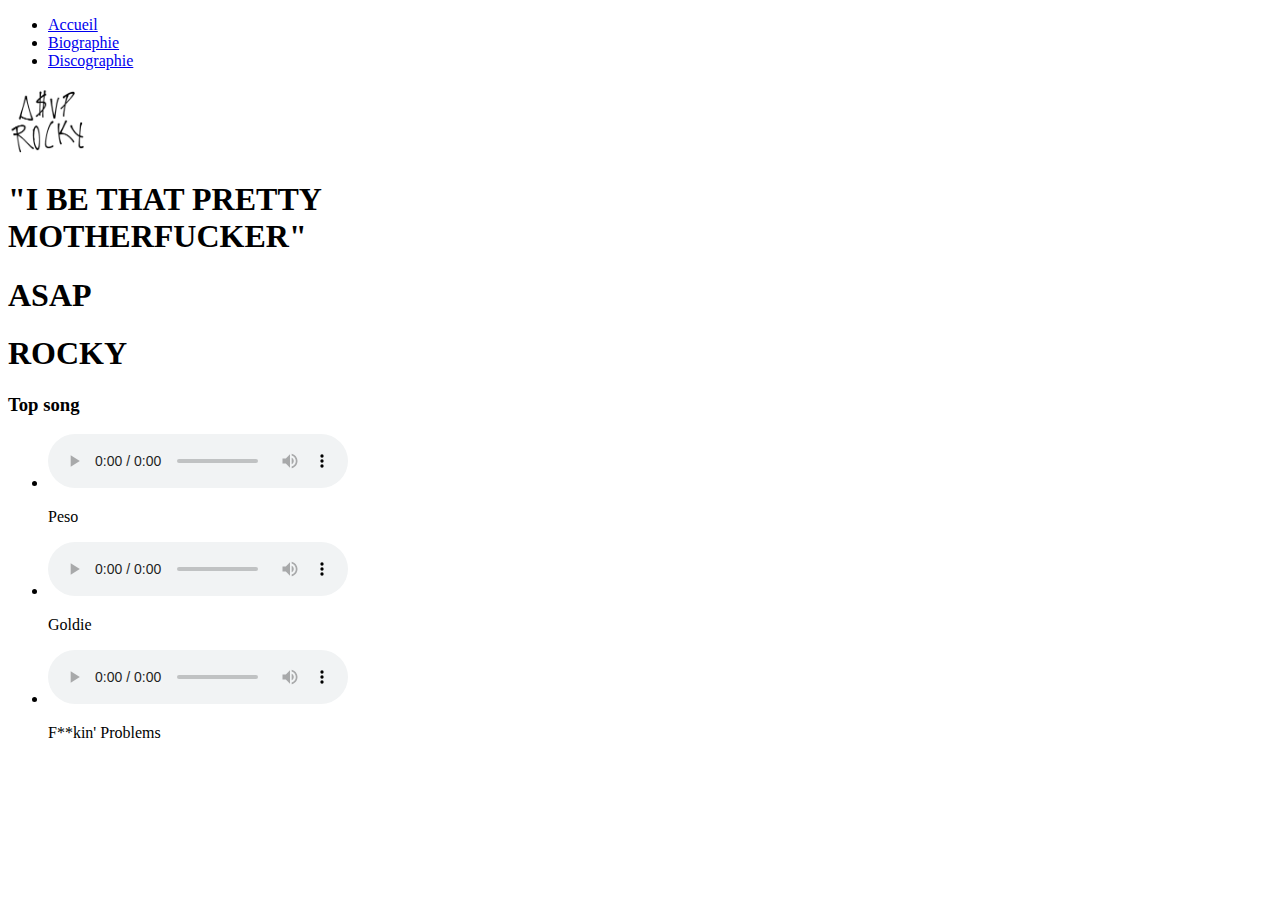
==== index.html @ d8079d64 "Add files via upload" ====
<!DOCTYPE html>
<html lang="en">
<head>
    <meta charset="UTF-8">
    <meta name="viewport" content="width=device-width, initial-scale=1.0">
    <link rel="stylesheet" href="../CSS/style.css" media="all">
    <link rel="stylesheet" type="text/css" href="//fonts.googleapis.com/css?family=Allerta+Stencil" />
    <link rel="icon" href="../Image/A$VP_ROCKY_white.png">
    <title>ASAP Rocky</title>
</head>
<body class="Acceuil">
    <header class="menu">
        <nav>
            <ul>
                <li><a href="#">Accueil</a></li>
                <li><a href="biographie.html">Biographie</a></li>
                <li><a href="discographie.html">Discographie</a></li>
            </ul>
        </nav>
        <a class="logo" href="index.html">
            <img src="../Image/A$VP_ROCKY_black.png" width="80px" height="70px" alt="Logo ASAP ROCKY">
            </a>
    </header>
    <div class="flex-container">
        <div class="text-left">
            <h1 class="quote">"I BE THAT PRETTY<br>
                MOTHERFUCKER"</h1>
        </div>
        <div class="text-right">
            <h1 class="ASAP">ASAP</h1>
        </div>
        <div class="text-below">
            <h1 class="ROCKY">ROCKY</h1>
        </div>
      </div>
      <div class="top-song">
        <h3>Top song</h3>
        <ul>
          <li>
            <audio controls><source src="lien_vers_chanson1.mp3" type="audio/mpeg"></audio>
            <p>Peso</p>
          </li>
          <li>
            <audio controls><source src="lien_vers_chanson2.mp3" type="audio/mpeg"></audio>
            <p>Goldie</p>
          </li>
          <li>
            <audio controls><source src="lien_vers_chanson3.mp3" type="audio/mpeg"></audio>
            <p>F**kin' Problems</p>
          </li>
        </ul>
      </div>
    <main>
       
    </main>
</body>
</html>
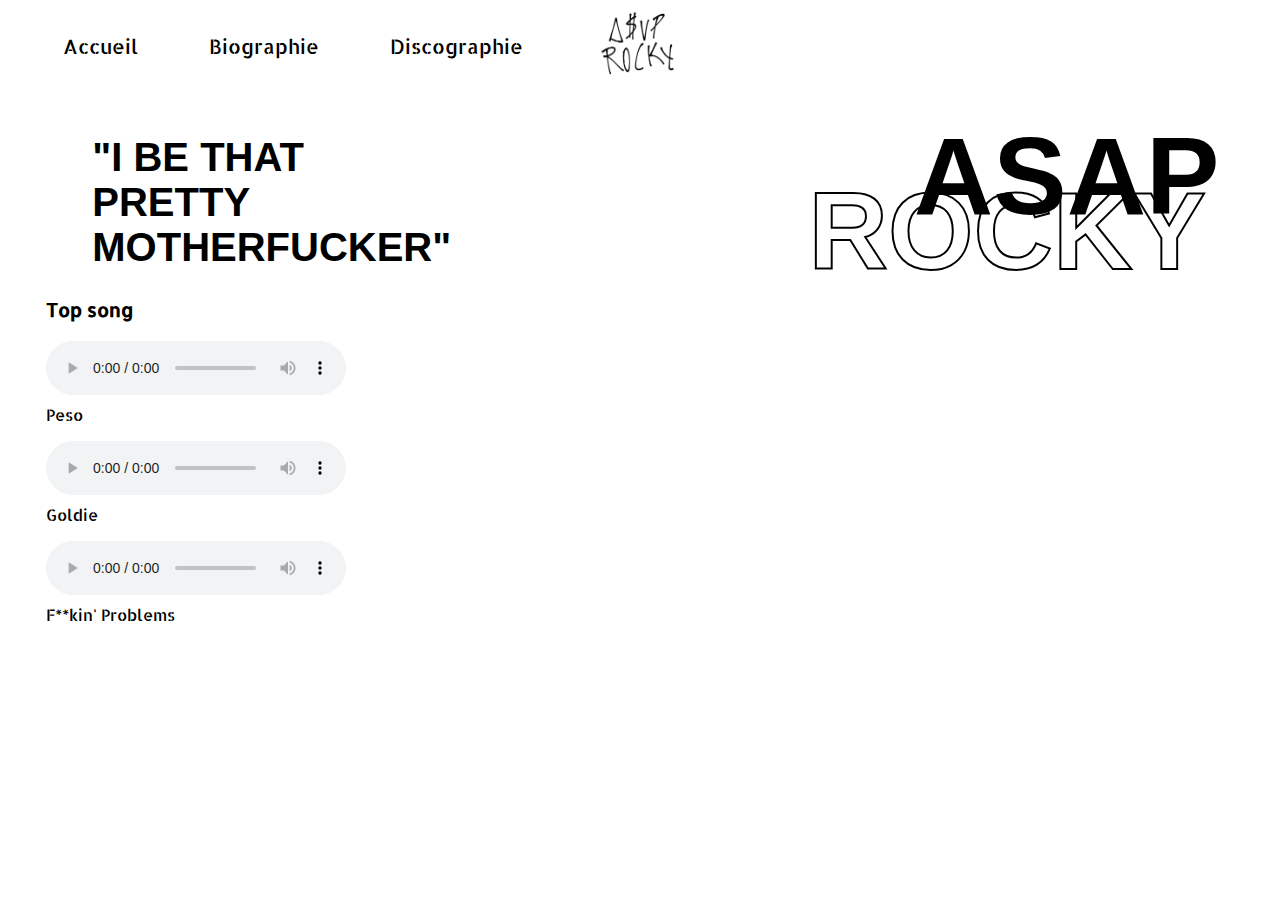
==== commit 1d1eb0f9: "Update index.html" ====
--- a/index.html
+++ b/index.html
@@ -3,9 +3,9 @@
 <head>
     <meta charset="UTF-8">
     <meta name="viewport" content="width=device-width, initial-scale=1.0">
-    <link rel="stylesheet" href="../CSS/style.css" media="all">
+    <link rel="stylesheet" href="../style.css" media="all">
     <link rel="stylesheet" type="text/css" href="//fonts.googleapis.com/css?family=Allerta+Stencil" />
-    <link rel="icon" href="../Image/A$VP_ROCKY_white.png">
+    <link rel="icon" href="../A$VP_ROCKY_white.png">
     <title>ASAP Rocky</title>
 </head>
 <body class="Acceuil">
@@ -18,7 +18,7 @@
             </ul>
         </nav>
         <a class="logo" href="index.html">
-            <img src="../Image/A$VP_ROCKY_black.png" width="80px" height="70px" alt="Logo ASAP ROCKY">
+            <img src="../A$VP_ROCKY_black.png" width="80px" height="70px" alt="Logo ASAP ROCKY">
             </a>
     </header>
     <div class="flex-container">
@@ -54,4 +54,4 @@
        
     </main>
 </body>
-</html>+</html>
--- a/style.css
+++ b/style.css
@@ -0,0 +1,114 @@
+@font-face {
+    font-family: 'Eras Bold ITC';
+    src: local('Eras Bold ITC'), url('chemin/vers/votre-police.woff') format('woff');
+    font-weight: bold;
+  }
+
+body {
+    font-family: Allerta Stencil; 
+}
+
+.menu { 
+	font-family: Allerta Stencil; 
+    font-size: 20px;
+}
+
+.logo {
+    margin-right: 4%;
+}
+
+header {
+    display: flex;
+    justify-content: space-between;
+    align-items: center;
+}
+
+nav ul {
+    list-style: none;
+    display: flex;
+}
+
+nav li {
+    margin-right: 10%;
+}
+
+nav a {
+    text-decoration: none;
+    color: black;
+    padding: 10px 15px;
+    border-radius: 5px;
+    transition: background-color 0.3s;
+}
+
+nav a:hover {
+    background-color: grey;
+}
+
+
+
+/*##########################  CSS Acceuil  ##########################*/
+
+
+.logo {
+    margin-right: 47%;
+}
+
+.Acceuil {
+    background: url('../Image/BackASAPsans.png') center/cover no-repeat fixed;
+}
+
+.flex-container {
+    display: flex;
+    justify-content: space-between; 
+    margin-top: 2%;
+}
+
+.text-left, .text-right, .text-below, .top-song {
+    width: 60%;
+}
+
+.top-song {
+    margin-top: -7%; 
+    margin-left: 3%;
+}
+
+.top-song ul {
+    list-style-type: none;
+    padding: 0;
+    margin: 0;
+}
+.top-song p {
+    margin-top: 5px; 
+}
+
+.quote {
+    margin-left: 20%;
+    font-family: 'Eras Bold ITC', sans-serif;
+    font-size: 40px
+}
+
+.ASAP {
+    margin-top: 1%;
+    margin-left: 115%;
+    font-family: 'Eras Bold ITC', sans-serif;
+    font-size: 110px
+}
+
+.ROCKY {
+    font-family: 'Eras Bold ITC', sans-serif;
+    font-size: 110px; 
+    margin-left: -10%;
+    margin-top: 14%;
+    -webkit-text-stroke: 2px black; 
+    color: transparent;
+  }
+
+
+
+
+
+
+
+
+  
+  /*###################################*/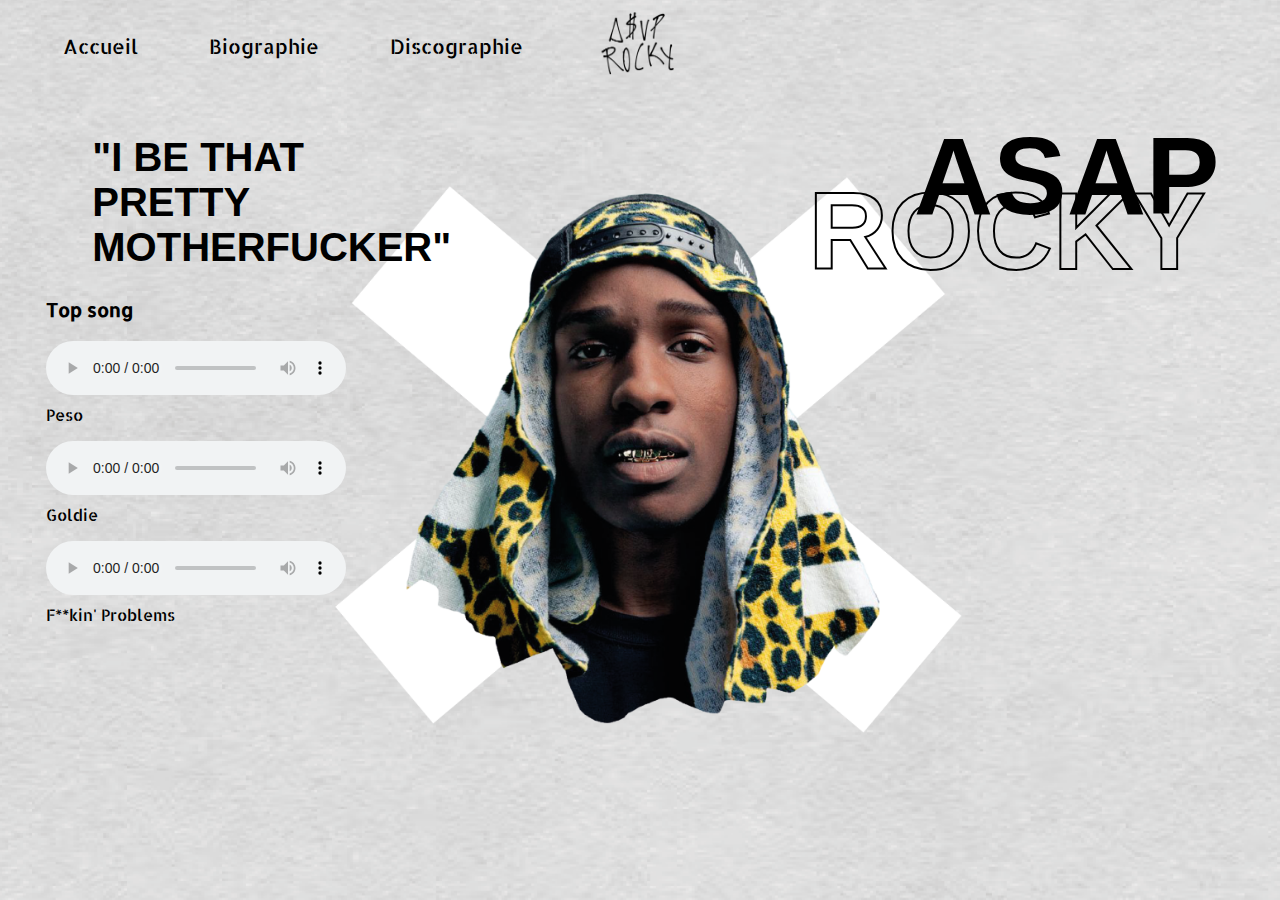
==== commit 2129e7d2: "Update index.html" ====
--- a/index.html
+++ b/index.html
@@ -3,9 +3,9 @@
 <head>
     <meta charset="UTF-8">
     <meta name="viewport" content="width=device-width, initial-scale=1.0">
-    <link rel="stylesheet" href="../style.css" media="all">
+    <link rel="stylesheet" href="style.css" media="all">
     <link rel="stylesheet" type="text/css" href="//fonts.googleapis.com/css?family=Allerta+Stencil" />
-    <link rel="icon" href="../A$VP_ROCKY_white.png">
+    <link rel="icon" href="A$VP_ROCKY_white.png">
     <title>ASAP Rocky</title>
 </head>
 <body class="Acceuil">
@@ -18,7 +18,7 @@
             </ul>
         </nav>
         <a class="logo" href="index.html">
-            <img src="../A$VP_ROCKY_black.png" width="80px" height="70px" alt="Logo ASAP ROCKY">
+            <img src="A$VP_ROCKY_black.png" width="80px" height="70px" alt="Logo ASAP ROCKY">
             </a>
     </header>
     <div class="flex-container">
--- a/style.css
+++ b/style.css
@@ -54,7 +54,7 @@
 }
 
 .Acceuil {
-    background: url('../Image/BackASAPsans.png') center/cover no-repeat fixed;
+    background: url('../BackASAPsans.png') center/cover no-repeat fixed;
 }
 
 .flex-container {
@@ -111,4 +111,4 @@
 
 
   
-  /*###################################*/+  /*###################################*/
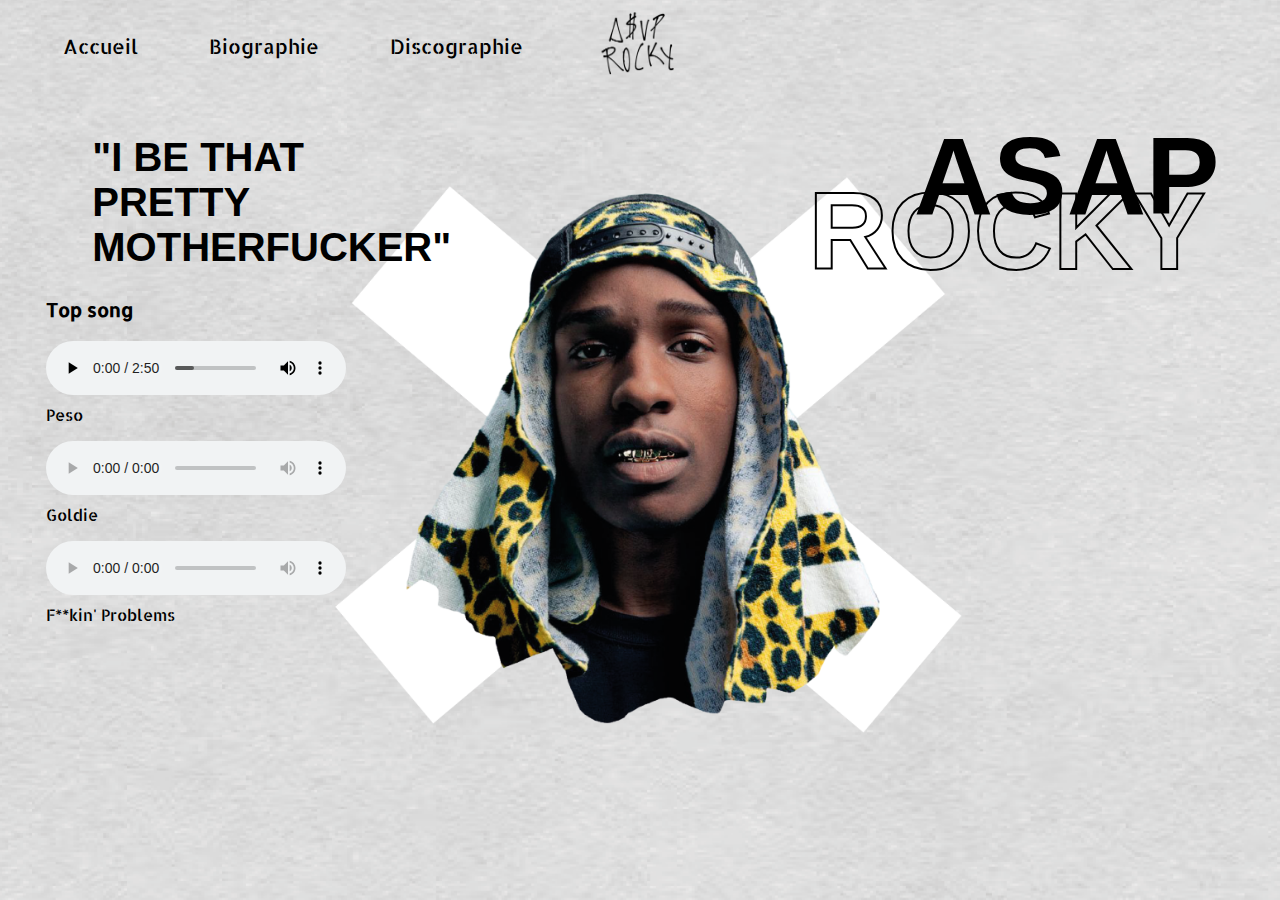
==== commit d02440e5: "Update index.html" ====
--- a/index.html
+++ b/index.html
@@ -13,8 +13,8 @@
         <nav>
             <ul>
                 <li><a href="#">Accueil</a></li>
-                <li><a href="biographie.html">Biographie</a></li>
-                <li><a href="discographie.html">Discographie</a></li>
+                <li><a href="Biographie.html">Biographie</a></li>
+                <li><a href="Discographie.html">Discographie</a></li>
             </ul>
         </nav>
         <a class="logo" href="index.html">
@@ -37,7 +37,7 @@
         <h3>Top song</h3>
         <ul>
           <li>
-            <audio controls><source src="lien_vers_chanson1.mp3" type="audio/mpeg"></audio>
+            <audio controls><source src="Peso_(Audio).mp3" type="audio/mpeg"></audio>
             <p>Peso</p>
           </li>
           <li>
--- a/style.css
+++ b/style.css
@@ -54,7 +54,7 @@
 }
 
 .Acceuil {
-    background: url('../BackASAPsans.png') center/cover no-repeat fixed;
+    background: url('BackASAPsans.png') center/cover no-repeat fixed;
 }
 
 .flex-container {
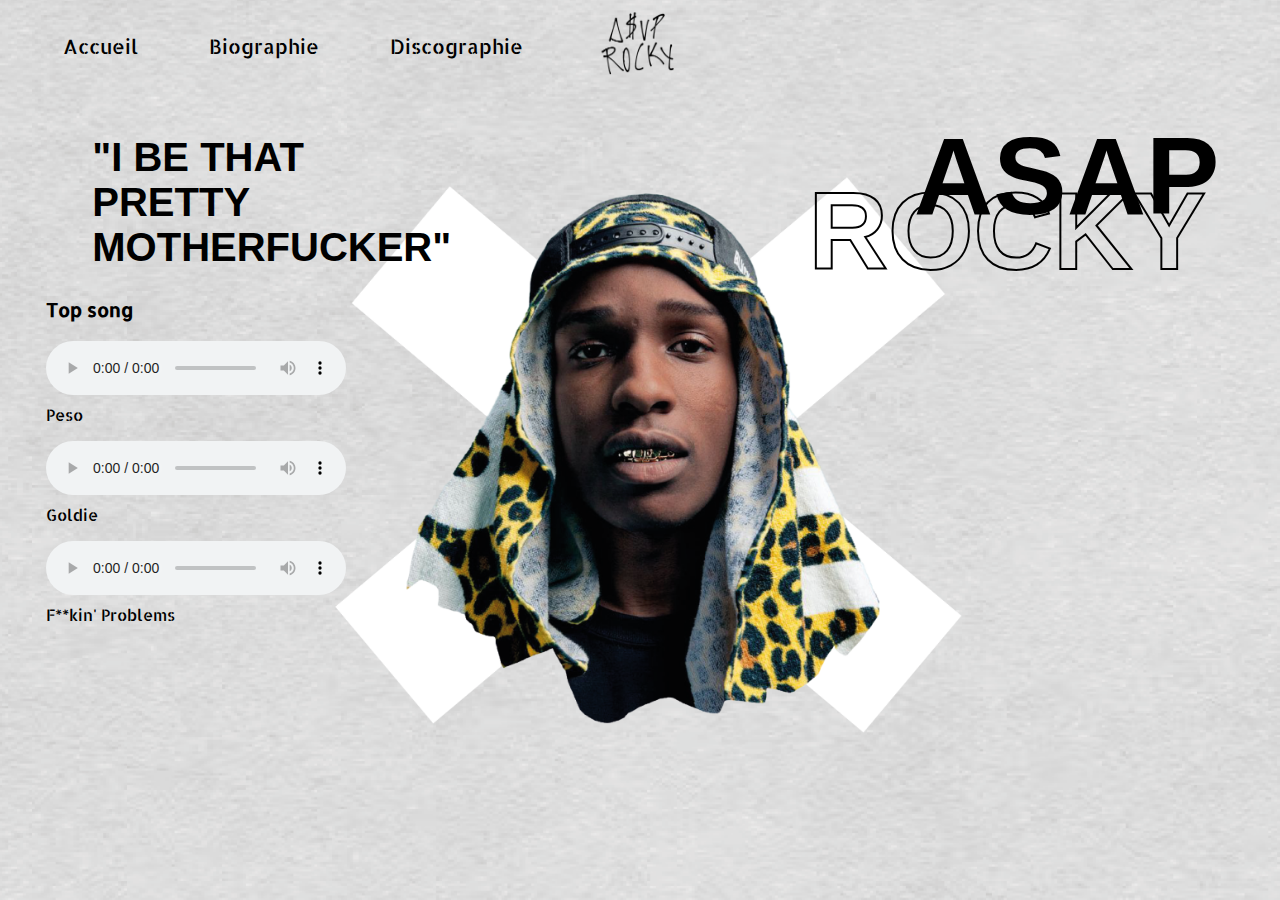
==== commit 81aace93: "Update index.html" ====
--- a/index.html
+++ b/index.html
@@ -37,15 +37,15 @@
         <h3>Top song</h3>
         <ul>
           <li>
-            <audio controls><source src="Peso_(Audio).mp3" type="audio/mpeg"></audio>
+            <audio controls><source src="../Image/Peso_(Audio).mp3" type="audio/mpeg"></audio>
             <p>Peso</p>
           </li>
           <li>
-            <audio controls><source src="lien_vers_chanson2.mp3" type="audio/mpeg"></audio>
+            <audio controls><source src="../Image/A$AP Rocky - Goldie (Official Audio).mp3" type="audio/mpeg"></audio>
             <p>Goldie</p>
           </li>
           <li>
-            <audio controls><source src="lien_vers_chanson3.mp3" type="audio/mpeg"></audio>
+            <audio controls><source src="../Image/A$AP Rocky - Fkin' Problems (Official Audio) ft. Drake, 2 Chainz, Kendrick Lamar.mp3" type="audio/mpeg"></audio>
             <p>F**kin' Problems</p>
           </li>
         </ul>
--- a/style.css
+++ b/style.css
@@ -103,12 +103,34 @@
     color: transparent;
   }
 
+  
+  /*###################################*/
+
+
+  .Discographie {
+    background: url('BackASAP2.png') center/cover no-repeat fixed;
+  }
+
+
+
+
+
+  
+ /*###################################*/
+
+
+
+
+ /*######## Discographie ##########*/
+
+
+  .Biographie {
+    background: url('BackASAP2.png') center/cover no-repeat fixed;
+  }
 
 
 
 
 
 
-
-  
-  /*###################################*/
+ /*###################################*/
